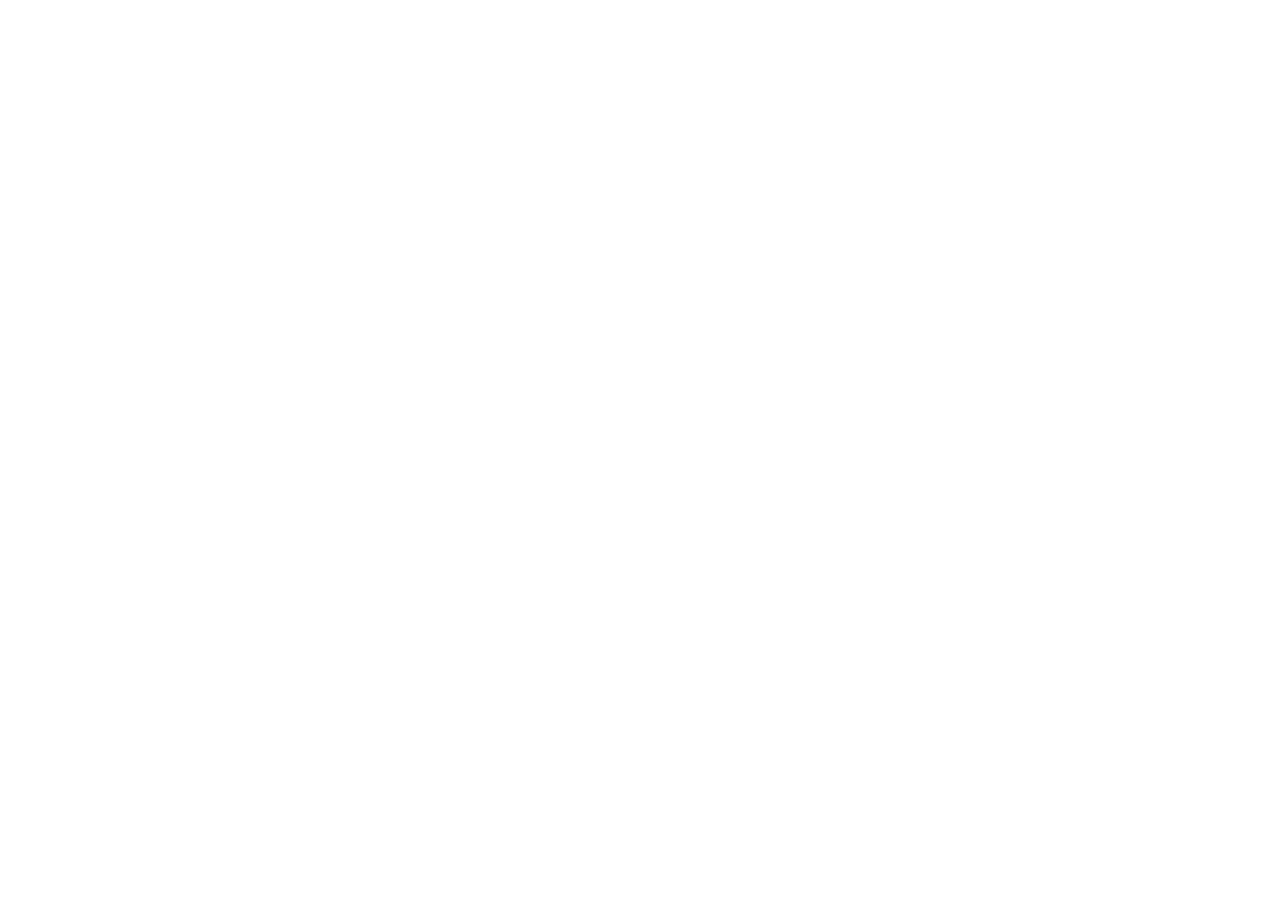
==== d3simple.html @ e106c24a "Create d3simple.html" ====
<!DOCTYPE html>
<html>
  <head>
    <meta charset="utf-8">
    <title>D3 Visualization</title>
    <script src="https://d3js.org/d3.v6.min.js"></script>
  </head>
  <body>
    <!-- Your D3 visualization will go here -->
  </body>
</html>
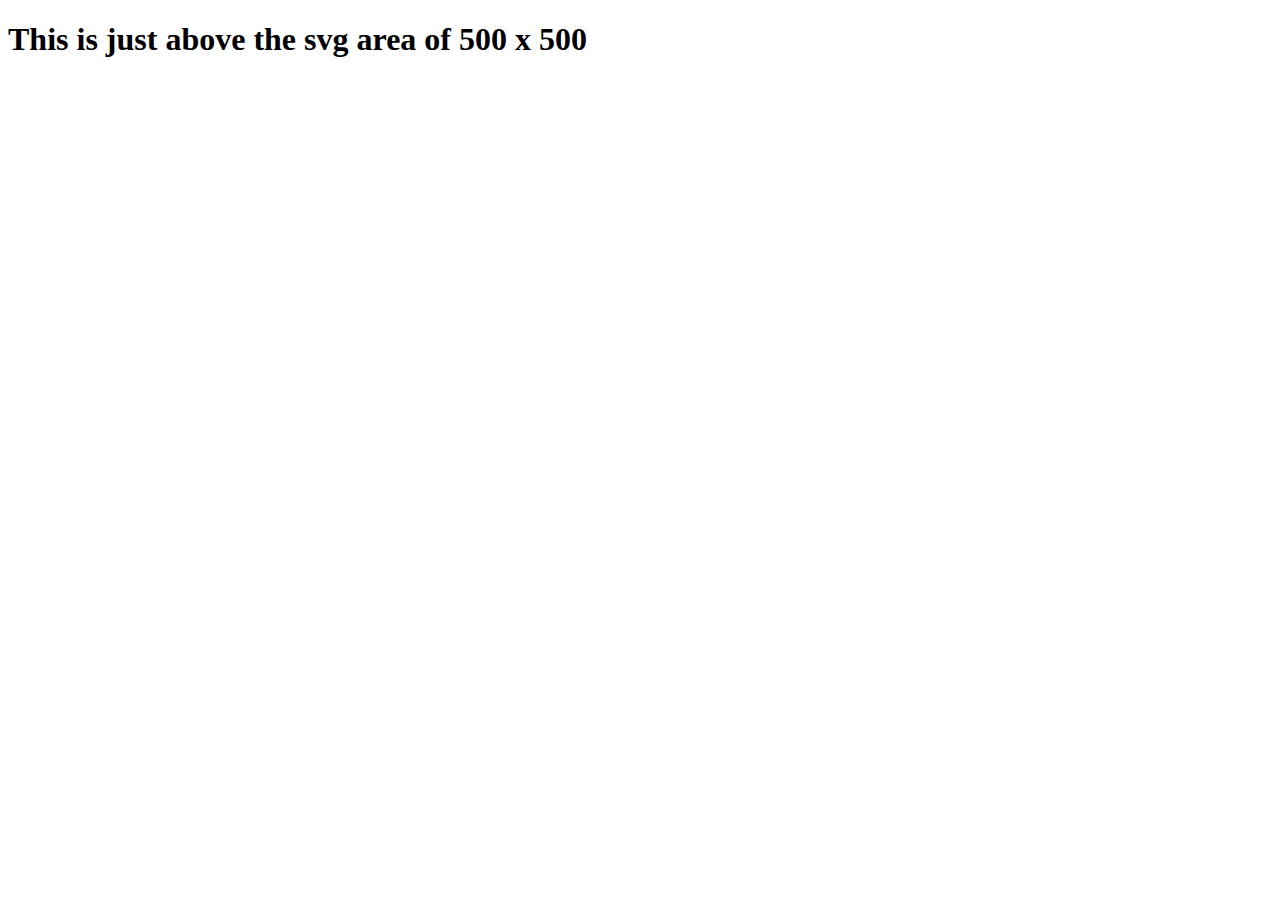
==== commit a86e0610: "Update d3simple.html" ====
--- a/d3simple.html
+++ b/d3simple.html
@@ -1,11 +1,25 @@
+<!-- The DOCTYPE declaration specifies the type of HTML document being used -->
 <!DOCTYPE html>
 <html>
   <head>
+    <!-- The meta tag specifies the character set used by the document -->
     <meta charset="utf-8">
+    <!-- The title tag specifies the title of the document, which is displayed in the browser's title bar -->
     <title>D3 Visualization</title>
+    <!-- The script tag loads the D3 library from a remote server -->
     <script src="https://d3js.org/d3.v6.min.js"></script>
+    <!-- The script tag defines two variables, width and height, with the values 500 -->
+    <script>
+      const width = 500;
+      const height = 500;
+    </script>
   </head>
   <body>
     <!-- Your D3 visualization will go here -->
+    
+    <h1>This is just above the svg area of 500 x 500</h1>
+    <svg width="500" height="500"></svg>
+
+    
   </body>
 </html>
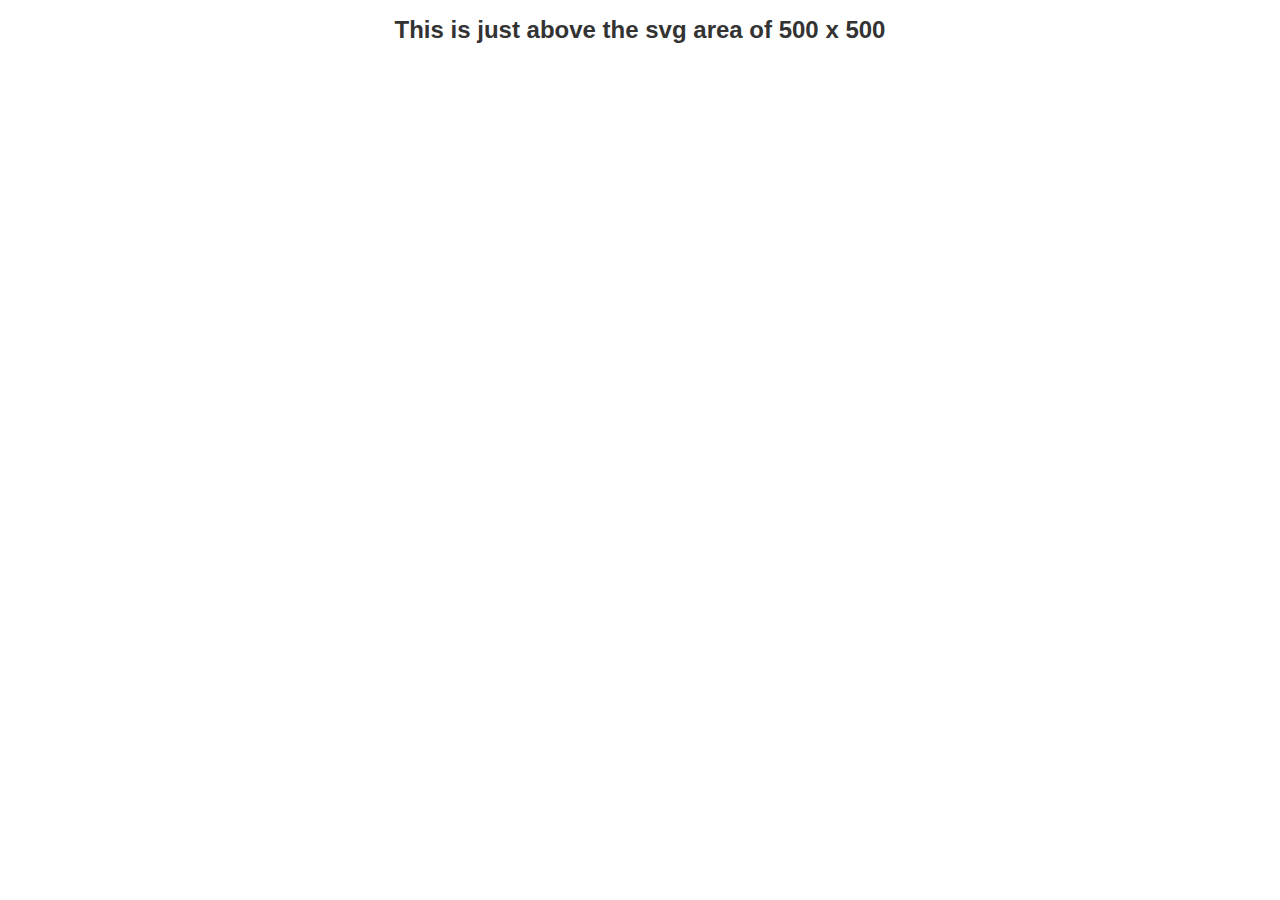
==== commit 644f083a: "Update d3simple.html" ====
--- a/d3simple.html
+++ b/d3simple.html
@@ -13,13 +13,35 @@
       const width = 500;
       const height = 500;
     </script>
+    
+    <link rel="stylesheet" type="text/css" href="styles.css">
+    
   </head>
   <body>
     <!-- Your D3 visualization will go here -->
     
+    <!-- A heading element that appears above the SVG element -->
     <h1>This is just above the svg area of 500 x 500</h1>
+    
+    <!-- An SVG element with a width and height of 500 pixels -->
     <svg width="500" height="500"></svg>
+    
+    <!-- A script that uses D3 to append a blue circle to the SVG element, with a center point at (width / 2, height / 2) and a radius of 50 pixels -->
+    <script>
+      // Use the D3 library to select the SVG element in the DOM
+      const svg = d3.select('svg');
 
+      // Use the D3 library to append a circle element to the SVG element
+      const circle = svg.append('circle')
+        // Set the x-coordinate of the center of the circle to half of the width variable
+        .attr('cx', width / 2)
+        // Set the y-coordinate of the center of the circle to half of the height variable
+        .attr('cy', height / 2)
+        // Set the radius of the circle to 50 pixels
+        .attr('r', 50)
+        // Set the fill color of the circle to blue
+        .attr('fill', 'blue');
+    </script>
     
   </body>
 </html>
--- a/styles.css
+++ b/styles.css
@@ -0,0 +1,37 @@
+body {
+  font-family: 'Poppins', sans-serif;
+  margin: 0;
+  padding: 0;
+}
+
+h1 {
+  text-align: center;
+  color: #333;
+  font-size: 24px;
+  margin-bottom: 20px;
+}
+
+.chart-container {
+  display: flex;
+  justify-content: center;
+  margin-bottom: 30px;
+}
+
+.bar {
+  fill: steelblue;
+  stroke: white;
+  stroke-width: 1px;
+}
+
+.axis text {
+  font-size: 12px;
+  fill: #666;
+}
+
+.axis path,
+.axis line {
+  fill: none;
+  stroke: #333;
+  shape-rendering: crispEdges;
+}
+--
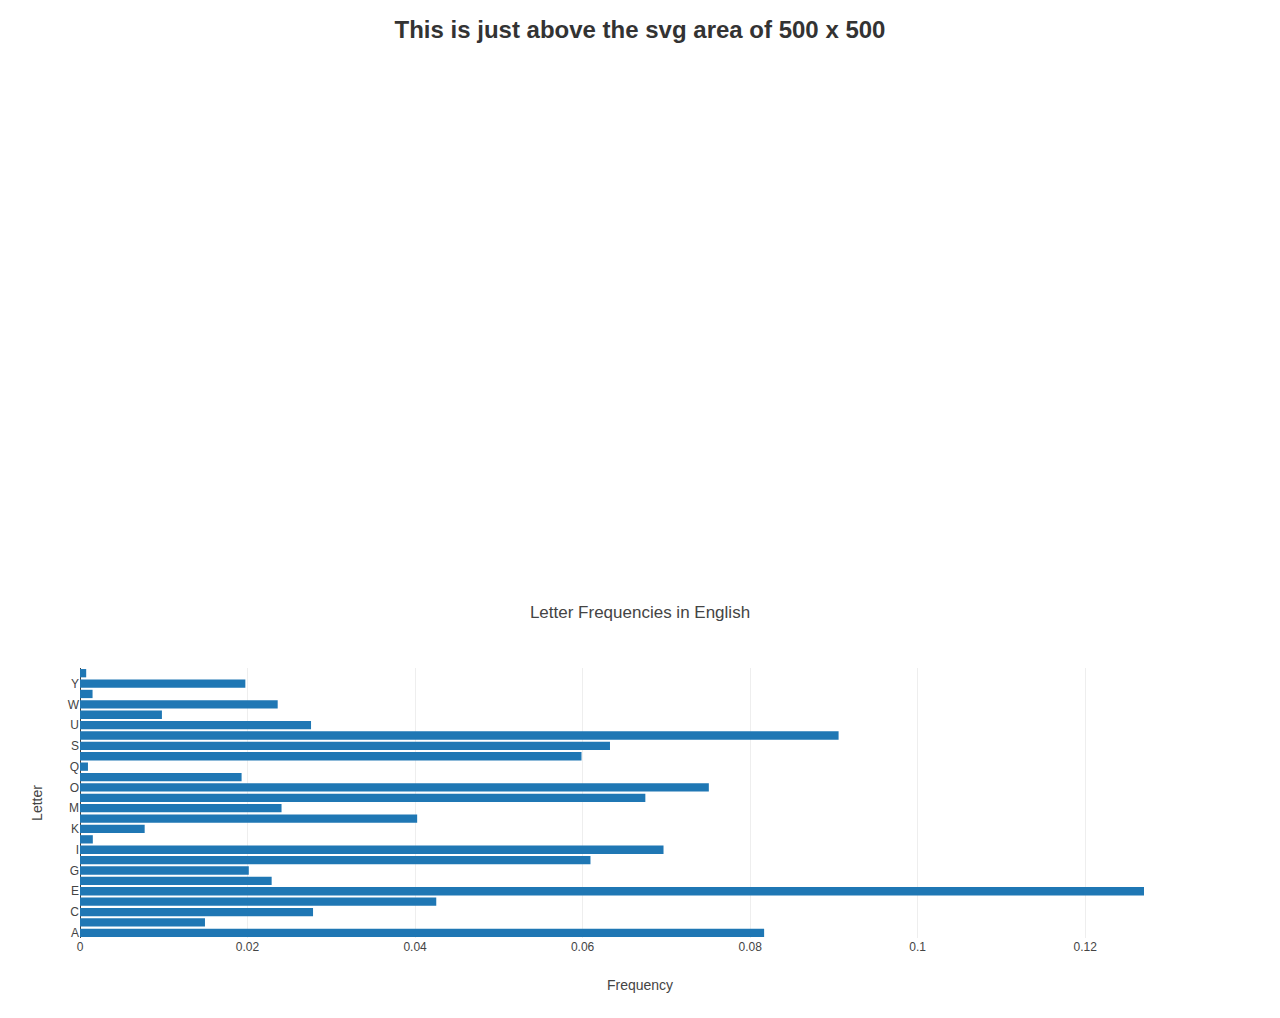
==== commit 25d7ecd7: "Update d3simple.html" ====
--- a/d3simple.html
+++ b/d3simple.html
@@ -9,6 +9,8 @@
     <!-- The script tag loads the D3 library from a remote server -->
     <script src="https://d3js.org/d3.v6.min.js"></script>
     <!-- The script tag defines two variables, width and height, with the values 500 -->
+    
+        <script src="https://cdn.plot.ly/plotly-latest.min.js"></script>
     <script>
       const width = 500;
       const height = 500;
@@ -43,5 +45,58 @@
         .attr('fill', 'blue');
     </script>
     
+  
+    <div id="chart"></div>
+    <script>
+      // Define the data for the chart
+      const data = [
+        { letter: "A", frequency: 0.08167 },
+        { letter: "B", frequency: 0.01492 },
+        { letter: "C", frequency: 0.02782 },
+        { letter: "D", frequency: 0.04253 },
+        { letter: "E", frequency: 0.12702 },
+        { letter: "F", frequency: 0.02288 },
+        { letter: "G", frequency: 0.02015 },
+        { letter: "H", frequency: 0.06094 },
+        { letter: "I", frequency: 0.06966 },
+        { letter: "J", frequency: 0.00153 },
+        { letter: "K", frequency: 0.00772 },
+        { letter: "L", frequency: 0.04025 },
+        { letter: "M", frequency: 0.02406 },
+        { letter: "N", frequency: 0.06749 },
+        { letter: "O", frequency: 0.07507 },
+        { letter: "P", frequency: 0.01929 },
+        { letter: "Q", frequency: 0.00095 },
+        { letter: "R", frequency: 0.05987 },
+        { letter: "S", frequency: 0.06327 },
+        { letter: "T", frequency: 0.09056 },
+        { letter: "U", frequency: 0.02758 },
+        { letter: "V", frequency: 0.00978 },
+        { letter: "W", frequency: 0.0236 },
+        { letter: "X", frequency: 0.0015 },
+        { letter: "Y", frequency: 0.01974 },
+        { letter: "Z", frequency: 0.00074 }
+      ];
+
+      // Define the layout options for the chart
+      const layout = {
+        title: "Letter Frequencies in English",
+        xaxis: { title: "Frequency" },
+        yaxis: { title: "Letter" }
+      };
+
+      // Create the horizontal bar chart using Plotly
+      Plotly.newPlot("chart", [
+        {
+          type: "bar",
+          orientation: "h",
+          x: data.map((d) => d.frequency),
+          y: data.map((d) => d.letter)
+        }
+      ], layout);
+    </script>
+
+
+    
   </body>
 </html>
